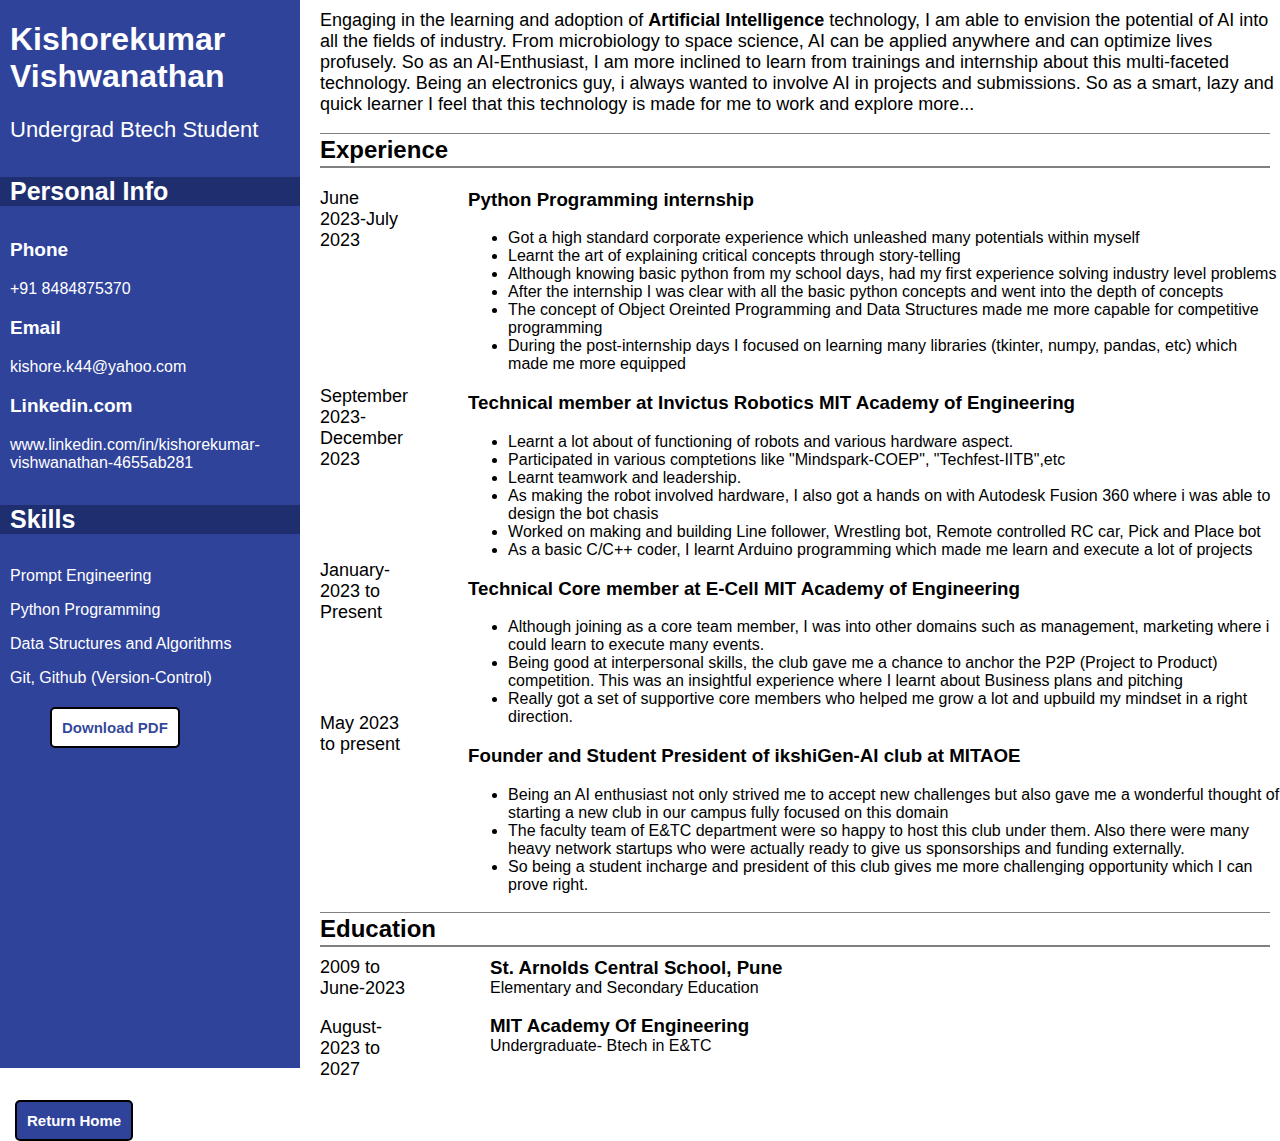
==== resume.html @ c88cfd36 "First-commit" ====
<!DOCTYPE html>
<html>
    <head>
        <title>Resume</title>
        <link rel="stylesheet" href="styles/resume.css">
    </head>
    <body>
        <div class="main-div">
            <div class="right-sidebar">
                <div class="sidebar-contents">
                    <h1 class="name"> Kishorekumar Vishwanathan</h1>
                    <p class="designation">Undergrad Btech Student</p>
                    <div class="personal-info"> 
                        <h4>Personal Info</h4>
                    </div>
                    <div class="personal-info-contents">
                        <p class="phone-no">Phone</p>
                        <p>+91 8484875370</p>
                        <p class="email-info">Email</p>
                        <p>kishore.k44@yahoo.com</p>
                        <p class="linkedin-info">Linkedin.com</p>
                        <a class="linkedin-link" href="https://www.linkedin.com/in/kishorekumar-vishwanathan-4655ab281/">www.linkedin.com/in/kishorekumar-vishwanathan-4655ab281</a>
                    </div>
                <div class="skill-info"> 
                    <h4>Skills</h4>
                </div>
                <div class="skill-info-content">
                    <p>Prompt Engineering</p>
                    <p>Python Programming</p>
                    <p>Data Structures and Algorithms</p>
                    <p>Git, Github (Version-Control)</p>
                    
                    
                </div>
                <div class="download-main"><button class="download">Download PDF</button></div>
            </div>
            </div>
            <div class="main">
               <p class="main-intro"> Engaging in the learning and adoption of <span class="text-AI">Artificial Intelligence</span> technology, I am able to envision the potential of AI into all the fields of industry. From microbiology to space science, AI can be applied anywhere and can optimize lives profusely. So as an AI-Enthusiast, I am more inclined to learn from trainings and internship about this multi-faceted technology. Being an electronics guy, i always wanted to involve AI in projects and submissions. So as a smart, lazy and quick learner I feel that this technology is made for me to work and explore more...</p>
            </div>
    
            <hr  class = "experience" style="color:grey;height:1px;background-color:grey;border-width:0;margin-left:320px; margin-right:10px;">
                <h2 class="experience">Experience</h2>
            <hr  class= "experience" style="color:grey;height:2px;background-color:grey;border-width:0;margin-left:320px; margin-right:10px;">
    
            <div class="experience-content">
                <div class="dates">
                    <p>June 2023-July 2023</p>
                    <p class="date-two">September 2023- December 2023</p>
                    <p class="date-three">January-2023 to Present</p>
                    <p class="date-four">May 2023 to present</p>
                </div>
                <div class="exp-content">
                    <h3 class="exp-one">Python Programming internship</h3>
                    <ul>
                        <li>Got a high standard corporate experience which unleashed many potentials within myself</li>
                        <li>Learnt the art of explaining critical concepts through story-telling </li>
                        <li>Although knowing basic python from my school days, had my first experience solving industry level problems</li>
                        <li>After the internship I was clear with all the basic python concepts and went into the depth of concepts</li>
                        <li>The concept of Object Oreinted Programming and Data Structures made me more capable for competitive programming</li>
                        <li>During the post-internship days I focused on learning many libraries (tkinter, numpy, pandas, etc) which made me more equipped</li>
                        
                    </ul>
                    <h3 class = "exp-two">Technical member at Invictus Robotics MIT Academy of Engineering</h3>
                    <ul>
                        <li>Learnt a lot about of functioning of robots and various hardware aspect.</li>
                        <li>Participated in various comptetions like "Mindspark-COEP", "Techfest-IITB",etc </li>
                        <li>Learnt teamwork and leadership.</li>
                        <li>As making the robot involved hardware, I also got a hands on with Autodesk Fusion 360 where i was able to design the bot chasis</li>
                        <li>Worked on making and building Line follower, Wrestling bot, Remote controlled RC car, Pick and Place bot</li>
                        <li>As a basic C/C++ coder, I learnt Arduino programming which made me learn and execute a lot of projects</li>
                    </ul>  
                    <h3>Technical Core member at E-Cell MIT Academy of Engineering</h3> 
                    <ul>
                        <li>Although joining as a core team member, I was into other domains such as management, marketing where i could learn to execute many events.</li>
                        <li>Being good at interpersonal skills, the club gave me a chance to anchor the P2P (Project to Product) competition. This was an insightful experience where I learnt about Business plans and pitching</li>
                        <li>Really got a set of supportive core members who helped me grow a lot and upbuild my mindset in a right direction.</li>
                    </ul>    
                    <h3>Founder and Student President of ikshiGen-AI club at MITAOE</h3>   
                    <ul>
                        <li>Being an AI enthusiast not only strived me to accept new challenges but also gave me a wonderful thought of starting a new club in our campus fully focused on this domain</li>
                        <li>The faculty team of E&TC department were so happy to host this club under them. Also there were many heavy network startups who were actually ready to give us sponsorships and funding externally.</li>
                        <li>So being a student incharge and president of this club gives me more challenging opportunity which I can prove right.</li>
                    </ul>   
                </div> 
            </div>
            <hr  class = "experience" style="color:grey;height:1.5px;background-color:grey;border-width:0;margin-left:320px; margin-right:10px;">
            <h2 class="experience">Education</h2>
            <hr  class= "experience" style="color:grey;height:1.5px;background-color:grey;border-width:0;margin-left:320px; margin-right:10px;">
            
            <div class="education">
                <div class="dates2">
                    <p class="dates2-1">2009 to June-2023</p>
                    <p class="dates2-2">August-2023 to 2027</p>
                </div>
                <div class="education-content">
                    <h3 class="head-edu">St. Arnolds Central School, Pune</h3>
                    <p class="sub-head-edu">Elementary and Secondary Education</p>
                    <h3 class="mit">MIT Academy Of Engineering</h3>
                    <p class="mit-edu">Undergraduate- Btech in E&TC</p>
                </div>

                
            </div>
            <div class="return-home"><a class="home-resume" href="index.html"><button class="button-home">Return Home</button></a></div>
        </div>

    </body>
</html>
---- styles/resume.css ----
body,html{
    margin:0;
    height:100%;
    font-family:Roboto,Arial;
}
.right-sidebar{
    float:left;
    background-color: rgba(4, 28, 134, 0.829);
    width:300px;
    height:100%;
    padding-bottom:320px;
    
}
.sidebar-contents{
    color:white;
    font-family:Roboto,Arial;
    padding:10

}
.personal-info,
.skill-info{
    background-color: rgba(8, 20, 51, 0.419);
    margin-left:0px;
    font-family:Roboto,Arial;
    font-size: 25px;
    padding-left:10px;
}
.designation{
    padding-left:10px;
    font-size:22px;
}
.name{
    padding-left:10px;
}
.personal-info-contents,
.skill-info-content,
.education-content{
    padding-left:10px;
}
.phone-no,
.email-info,
.linkedin-info{
    font-size:19px;
    font-weight:bold;
}
.linkedin-link,
.skill-page{
    text-decoration: none;
    color:white;
}
.linkedin-link:hover{
    opacity:0.7;
}
.linkedin-link:active{
    opacity:0.5;
}
.main{
    margin-left:320px;
    font-family:Roboto, Arial;
    padding-top:10px;
}
.text-AI{
    font-weight:bold;
}
.main-intro{
    font-size:18px;
    margin-top:0px;
}

.experience,
.education{
    margin-left:320px;
    margin-bottom:2px;
    margin-top:2px;
    font-family:Roboto,Arial;
    font-weight:bold;
}
.experience-content{
    display:flex;
    margin-left:320px;
    flex-direction:row;
    justify-content: start;
    align-items: flex-start;
    
}

.dates,
.dates2{
    width:100px;
    font-size:18px;
}
.exp-content{
    font-family:Roboto,Arial;
    margin-left:60px;
}
.date-two{
    margin-top:135px;
    margin-bottom:90px;
}
.date-four{
    margin-top:90px;
}
.education{
    display:flex;
    flex-direction: row;
    margin-top:10px;
}
.head-edu,
.sub-head-edu{
    margin:0px;
    font-weight:normal;
}
.education-content{
    margin-left:60px;
    align-items: center;
    justify-content: center;
}
.dates2-1{
    margin:0px;
    text-decoration: none;
    font-weight:normal;
}
.head-edu{
    font-weight:bold;
}
.mit,
.mit-edu{
    margin-bottom:0px;
}
.mit-edu{
    margin-top:0px;
    font-weight:normal;
}
.dates2-2{
    font-weight:normal;
}
.skill-page{

}
.download-main{
    margin-top:20px;
    margin-left:50px;
}
.download{
    background-color:white;
    color:rgba(4, 28, 134, 0.829);
    padding:10px;
    border-style:solid;
    border-radius:5px;
    cursor:pointer;
    font-size:15px;
    font-weight:bold;
}
.download:hover{
    opacity:0.7;
}
.download:active{
    opacity:0.6;
}
.return-home{
    font-family:Roboto,Arial;
}
.button-home{
    margin-left:15px;
    background-color:rgba(4, 28, 134, 0.829);
    color:white;
    border-style:solid;
    border-radius:5px;
    padding:10px;
    cursor:pointer;
    font-weight:bold;
    font-size:15px;
}
.button-home:hover{
    opacity:0.7;
}
.button-home:active{
    opacity:0.5;
}
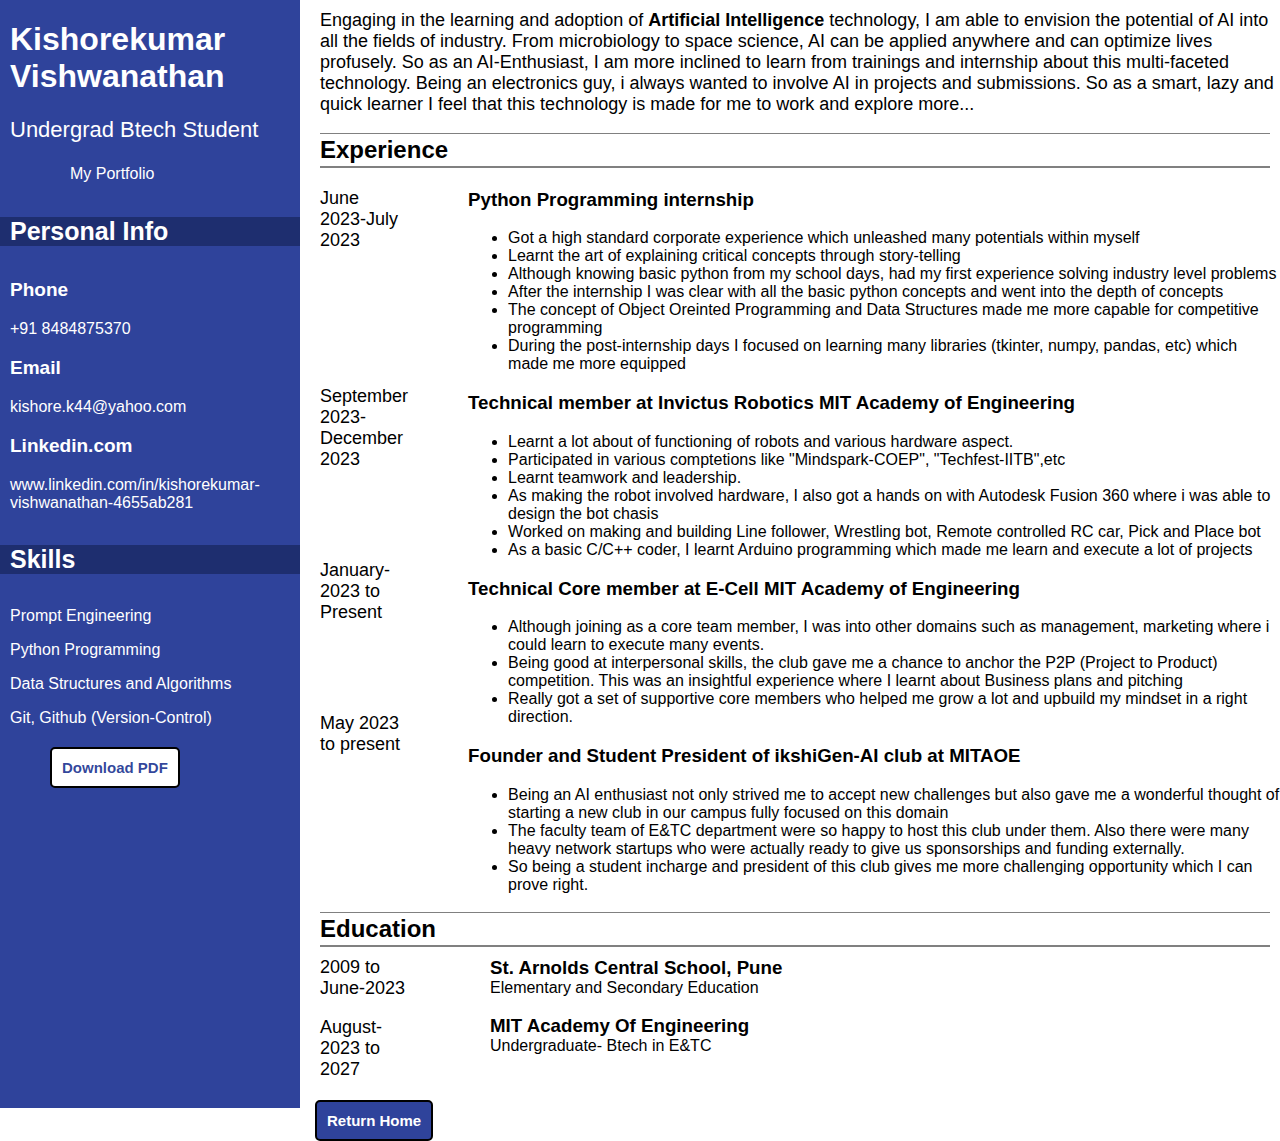
==== commit a49df682: "Version1" ====
--- a/resume.html
+++ b/resume.html
@@ -10,6 +10,7 @@
                 <div class="sidebar-contents">
                     <h1 class="name"> Kishorekumar Vishwanathan</h1>
                     <p class="designation">Undergrad Btech Student</p>
+                    <a class="link-port" href="https://hellokkv.github.io/kk2235./">My Portfolio</a>
                     <div class="personal-info"> 
                         <h4>Personal Info</h4>
                     </div>
--- a/styles/resume.css
+++ b/styles/resume.css
@@ -16,6 +16,20 @@
     font-family:Roboto,Arial;
     padding:10
 
+}
+.link-port{
+    color:white;
+    margin-left:70px;
+    text-decoration:none;
+}
+.link-port:hover{
+    font-weight:bold;
+    opacity: 0.7;
+    text-decoration: underline;
+}
+.link-port:active{
+    font-weight:normal;
+    opacity:0.5;
 }
 .personal-info,
 .skill-info{
